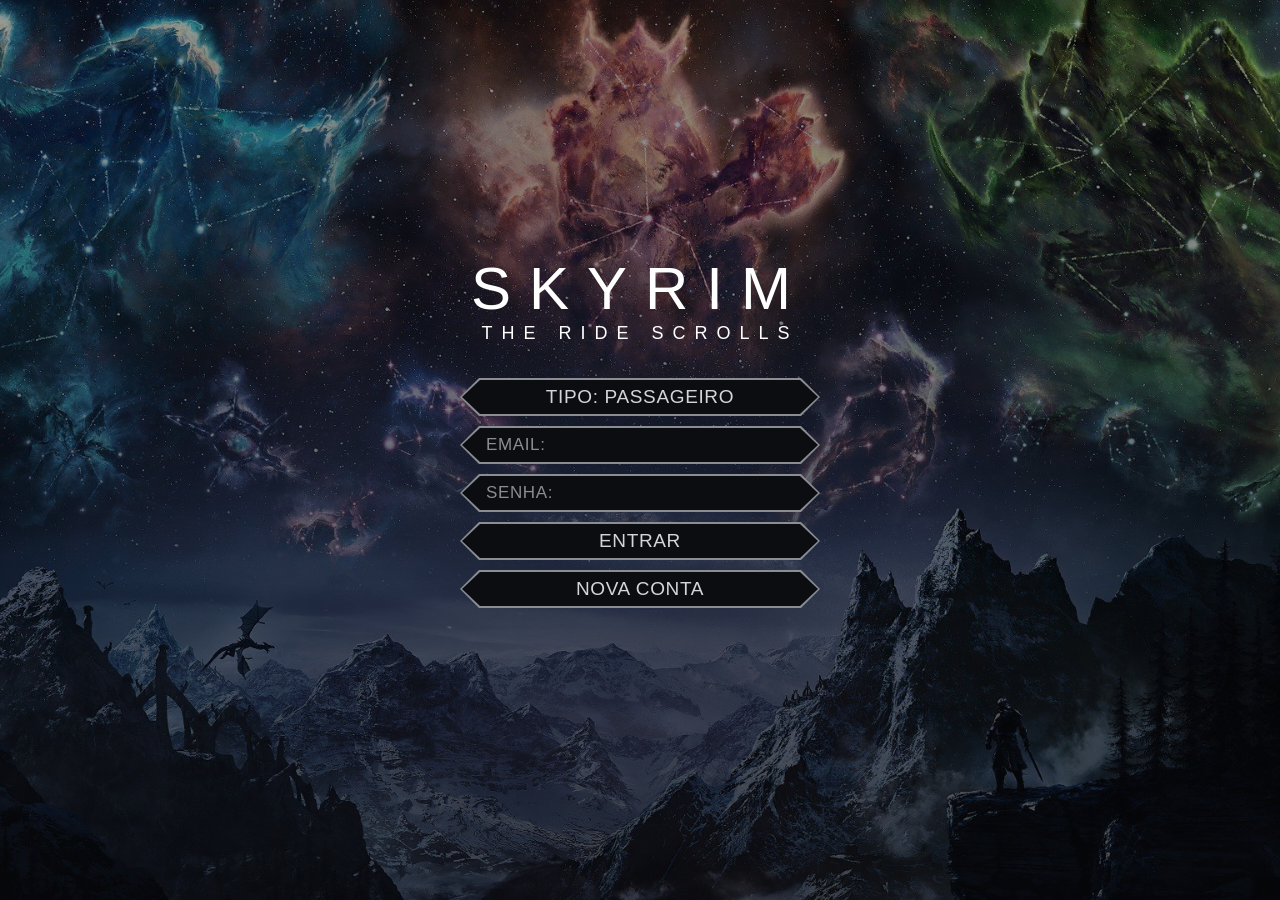
==== interface/index.html @ 171bf7ba "interface com html, css e js" ====
<!DOCTYPE html>
<html lang="pt-BR">
<head>
  <meta charset="utf-8">
  <meta name="viewport" content="width=device-width, initial-scale=1, viewport-fit=cover">
  <title>Skyrim – The Ride Scrolls</title>
  <link rel="stylesheet" href="css/style.css">
</head>
<body>

  <!-- TELA DE LOGIN -->
  <section id="login">
    <div class="lbox">
      <h1>SKYRIM</h1>
      <h2>THE RIDE SCROLLS</h2>
      <div id="lform"></div>   <!-- formulário montado por js/login.js -->
      <div id="status"></div>  <!-- mensagem de erro/sucesso do login -->
    </div>
  </section>

  <!-- APLICAÇÃO (depois do login) -->
  <section id="app" class="hide">

    <!-- Painel lateral -->
    <aside id="side">
      <h1><span id="titulo"></span><a id="sair">sair</a></h1>
      <div class="tabs" id="tabs"></div>          <!-- abas (js/painel.js) -->
      <div class="scroll" id="conteudo"></div>    <!-- conteúdo da aba atual -->
      <div id="msg"></div>                        <!-- mensagens de feedback -->
    </aside>

    <!-- Mapa -->
    <div id="mapwrap">
      <svg id="map" xmlns="http://www.w3.org/2000/svg"></svg>
      <div id="tip" class="hide"></div>           <!-- tooltip ao passar o mouse -->

      <div class="tgl">
        <button class="btn sm" id="tg" aria-label="Esconder painel" title="Esconder/mostrar painel"><span>☰</span></button>
      </div>

      <div class="cost">
        <button class="btn sm" id="zi" aria-label="Aproximar"><span>+</span></button>
        <button class="btn sm" id="zo" aria-label="Afastar"><span>−</span></button>
      </div>

      <div class="leg">
        <i style="background:#7be07b"></i>origem
        <i style="background:#ff7878;margin-left:10px"></i>destino<br>
        Clique em dois locais do mapa. Arraste para mover, role para dar zoom.
      </div>
    </div>
  </section>

  <!-- Ordem importa: cada arquivo usa o que foi definido nos anteriores -->
  <script src="js/dados.js"></script>   <!-- locais e tipos do mapa -->
  <script src="js/api.js"></script>     <!-- "servidor" simulado -->
  <script src="js/estado.js"></script>  <!-- estado global + helpers de UI -->
  <script src="js/login.js"></script>   <!-- tela de login/cadastro -->
  <script src="js/painel.js"></script>  <!-- painel lateral (abas) -->
  <script src="js/mapa.js"></script>    <!-- mapa SVG (pan/zoom/cliques) -->
  <script src="js/main.js"></script>    <!-- inicialização -->
</body>
</html>
---- interface/css/style.css ----
/* =====================================================
   SKYRIM – THE RIDE SCROLLS
   Índice:
   1. Variáveis e base
   2. Botões e campos (estilo Skyrim)
   3. Tela de login
   4. Layout do app e painel lateral
   5. Cartões e cores de status
   6. Mapa e controles
   7. Responsivo / acessibilidade
   ===================================================== */

/* ---------- 1. Variáveis e base ---------- */
:root {
  --bg: #07090b;
  --panel: rgba(10, 12, 15, .92);
  --line: #8a8d91;
  --hi: #fff;
  --txt: #d3d5d8;
  --mut: #8a8d91;
  --ok: #7be07b;
  --bad: #ff7878;
  --warn: #ffb347;
  --yel: #f2e46b;
  color-scheme: dark;
}

html {
  height: 100%;
  box-sizing: border-box;
  padding-top: env(safe-area-inset-top, 0px);
  padding-bottom: env(safe-area-inset-bottom, 0px);
  scroll-padding-top: env(safe-area-inset-top, 0px);
}

*, *::before, *::after { box-sizing: inherit; }

body {
  margin: 0;
  height: 100%;
  background: var(--bg);
  color: var(--txt);
  font-family: "Futura Condensed", "Futura", "Oswald", "Arial Narrow", sans-serif;
  letter-spacing: .04em;
  overflow: hidden;
}

button, input { font: inherit; letter-spacing: inherit; color: inherit; }

.hide { display: none !important; }


/* ---------- 2. Botões e campos (formato angular) ---------- */
.btn {
  --c: var(--line);               /* cor da borda */
  position: relative;
  display: flex;
  align-items: center;
  justify-content: center;
  width: 100%;
  height: 38px;
  margin: 0 0 10px;
  padding: 0;
  border: 0;
  background: var(--c);
  cursor: pointer;
  font-size: 19px;
  clip-path: polygon(19px 0, calc(100% - 19px) 0, 100% 50%, calc(100% - 19px) 100%, 19px 100%, 0 50%);
}

/* "miolo" escuro do botão (a borda aparece pela diferença de 2px) */
.btn::before {
  content: "";
  position: absolute;
  inset: 2px;
  background: #0b0d10;
  clip-path: polygon(18px 0, calc(100% - 18px) 0, 100% 50%, calc(100% - 18px) 100%, 18px 100%, 0 50%);
  transition: background .15s;
}

.btn > span { position: relative; color: var(--txt); }

.btn:hover, .btn.on, .btn:focus-visible { --c: var(--hi); outline: 0; }
.btn:hover::before, .btn:focus-visible::before { background: #1a1d21; }
.btn:hover > span, .btn.on > span { color: var(--hi); }

.btn.sm { height: 30px; font-size: 16px; margin: 0; }

/* Campo de texto com o mesmo formato do botão */
.fld { cursor: text; justify-content: flex-start; }

.fld label {
  position: relative;
  flex: none;
  width: 118px;
  padding-left: 26px;
  color: var(--mut);
  font-size: 17px;
  white-space: nowrap;
}

.fld input {
  position: relative;
  flex: 1;
  min-width: 0;
  padding: 0 22px 0 0;
  background: none;
  border: 0;
  outline: 0;
  color: var(--hi);
  font-size: 19px;
}

.fld:focus-within { --c: var(--hi); }


/* ---------- 3. Tela de login ---------- */
#login {
  position: fixed;
  inset: 0;
  display: grid;
  place-items: center;
  overflow: auto;
  background:
    linear-gradient(rgba(5, 7, 10, .4), rgba(5, 7, 10, .7)),
    url(../img/login-bg.jpg) center / cover no-repeat #07090b;
}

.lbox { width: min(360px, 92vw); padding: 24px 0; }

.lbox h1 {
  margin: 0;
  text-align: center;
  font-weight: 400;
  font-size: 60px;
  letter-spacing: .3em;
  color: #fff;
}

.lbox h2 {
  margin: 0 0 34px;
  text-align: center;
  font-weight: 400;
  font-size: 18px;
  letter-spacing: .5em;
  color: #fff;
}

#status {
  min-height: 24px;
  margin-top: 14px;
  text-align: center;
  color: var(--yel);
  font-size: 18px;
}


/* ---------- 4. Layout do app e painel lateral ---------- */
#app {
  position: fixed;
  inset: env(safe-area-inset-top, 0px) 0 env(safe-area-inset-bottom, 0px) 0;
  display: grid;
  grid-template-columns: 380px 1fr;   /* painel | mapa */
}

#side {
  z-index: 2;
  display: flex;
  flex-direction: column;
  min-height: 0;
  padding: 20px 15px 14px;
  background: var(--panel);
  border-right: 1px solid #22262b;
}

#side h1 {
  display: flex;
  justify-content: space-between;
  align-items: baseline;
  margin: 0 0 4px;
  font-weight: 400;
  font-size: 28px;
  color: #fff;
}

#side h1 a {
  font-size: 14px;
  color: var(--mut);
  cursor: pointer;
  text-decoration: underline;
}

.tabs { display: flex; gap: 8px; margin: 12px 0 16px; }

.scroll {
  flex: 1;
  min-height: 0;
  padding: 2px 2px 6px;
  overflow-x: hidden;
  overflow-y: auto;
}

.mini { margin: 0 0 4px; color: var(--mut); font-size: 16px; }

.sel { margin: 0 0 6px; font-size: 18px; color: #fff; }
.sel b { display: inline-block; width: 82px; color: var(--mut); font-weight: 400; }

#msg { min-height: 22px; padding-top: 6px; color: var(--yel); font-size: 16px; }

/* Painel escondido (botão ☰) */
#app.oculto { grid-template-columns: 1fr; }
#app.oculto #side { display: none; }


/* ---------- 5. Cartões e cores de status ---------- */
.card {
  margin-bottom: 8px;
  padding: 8px 10px;
  background: rgba(0, 0, 0, .6);
  border: 1px solid rgba(255, 255, 255, .12);
  font-size: 15px;
}
.card.a { border-color: rgba(123, 224, 123, .4); }   /* ativo */
.card.c { border-color: rgba(255, 120, 120, .4); }   /* cancelado */

.card .h { display: flex; justify-content: space-between; color: #fff; font-size: 16px; }
.card .r { margin-top: 3px; color: #b9bcc0; }

.card.pick { border-color: #fff; background: rgba(255, 255, 255, .08); cursor: pointer; }
.card.pick.on { background: rgba(255, 255, 255, .15); }

.ok   { color: var(--ok); }
.bad  { color: var(--bad); }
.warn { color: var(--warn); }

.trecho-pendente { margin-bottom: 3px; font-size: 15px; }


/* ---------- 6. Mapa e controles ---------- */
#mapwrap {
  position: relative;
  min-width: 0;
  background: #10151a;
  overflow: hidden;
  touch-action: none;
}

#map { display: block; width: 100%; height: 100%; cursor: grab; user-select: none; }
#map:active { cursor: grabbing; }

/* Rótulos dos locais: só aparecem conforme o zoom (classes z1/z2 no <svg>) */
.lbl {
  display: none;
  fill: #e6e6e6;
  paint-order: stroke;
  stroke: #000;
  stroke-width: 3.5px;
  text-anchor: middle;
  font-size: 14px;
  font-family: "Futura Condensed", "Oswald", "Arial Narrow", sans-serif;
  pointer-events: none;
}
svg.z1 .l0, svg.z2 .l1 { display: block; }

#tip {
  position: absolute;
  padding: 3px 10px;
  background: rgba(0, 0, 0, .85);
  border: 1px solid #fff;
  color: #fff;
  font-size: 16px;
  white-space: nowrap;
  transform: translate(12px, -34px);
  pointer-events: none;
}

.leg {
  position: absolute;
  left: 12px;
  bottom: 12px;
  padding: 8px 12px;
  background: rgba(0, 0, 0, .7);
  color: var(--txt);
  font-size: 14px;
  line-height: 1.7;
}
.leg i { display: inline-block; width: 10px; height: 10px; margin-right: 6px; border-radius: 50%; }

.cost { position: absolute; right: 12px; top: 12px; display: flex; flex-direction: column; gap: 6px; }
.cost .btn { width: 44px; margin: 0; }

.tgl { position: absolute; left: 12px; top: 12px; z-index: 3; }
.tgl .btn { width: 44px; margin: 0; }


/* ---------- 7. Responsivo / acessibilidade ---------- */
@media (max-width: 820px) {
  #app { grid-template-columns: 1fr; grid-template-rows: 42vh 1fr; }   /* mapa em cima, painel embaixo */
  #app.oculto { grid-template-rows: 1fr; }
  #mapwrap { order: -1; }
  #side { border-right: 0; border-top: 1px solid #22262b; }
  .leg { display: none; }
}

@media (prefers-reduced-motion: reduce) {
  * { transition: none !important; }
}
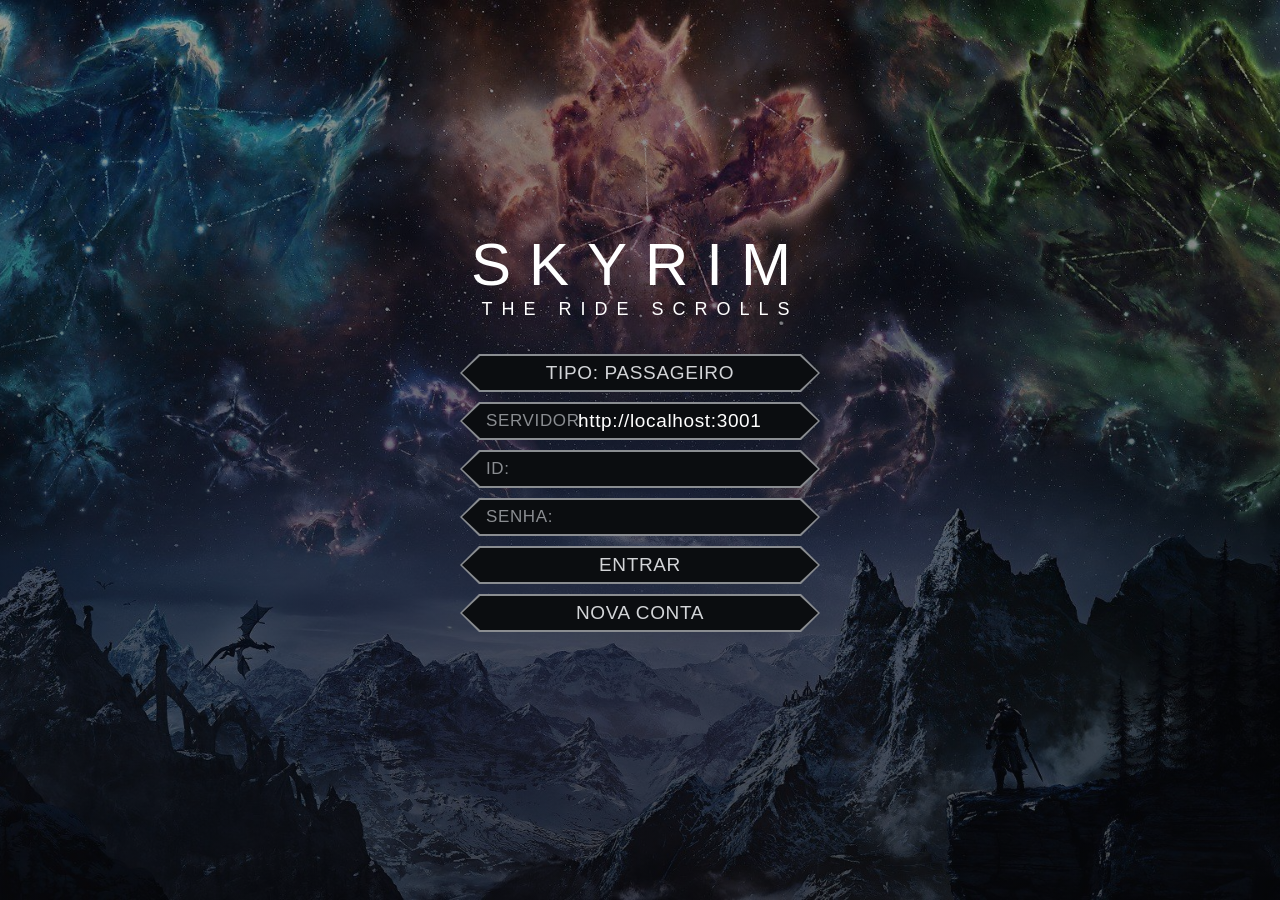
==== commit 18b0d3cf: "atualizacao diretorios" ====
--- a/interface/index.html
+++ b/interface/index.html
@@ -13,8 +13,8 @@
     <div class="lbox">
       <h1>SKYRIM</h1>
       <h2>THE RIDE SCROLLS</h2>
-      <div id="lform"></div>   <!-- formulário montado por js/login.js -->
-      <div id="status"></div>  <!-- mensagem de erro/sucesso do login -->
+      <div id="lform"></div>
+      <div id="status"></div>
     </div>
   </section>
 
@@ -24,15 +24,15 @@
     <!-- Painel lateral -->
     <aside id="side">
       <h1><span id="titulo"></span><a id="sair">sair</a></h1>
-      <div class="tabs" id="tabs"></div>          <!-- abas (js/painel.js) -->
-      <div class="scroll" id="conteudo"></div>    <!-- conteúdo da aba atual -->
-      <div id="msg"></div>                        <!-- mensagens de feedback -->
+      <div class="tabs" id="tabs"></div>
+      <div class="scroll" id="conteudo"></div>
+      <div id="msg"></div>
     </aside>
 
     <!-- Mapa -->
     <div id="mapwrap">
       <svg id="map" xmlns="http://www.w3.org/2000/svg"></svg>
-      <div id="tip" class="hide"></div>           <!-- tooltip ao passar o mouse -->
+      <div id="tip" class="hide"></div>
 
       <div class="tgl">
         <button class="btn sm" id="tg" aria-label="Esconder painel" title="Esconder/mostrar painel"><span>☰</span></button>
